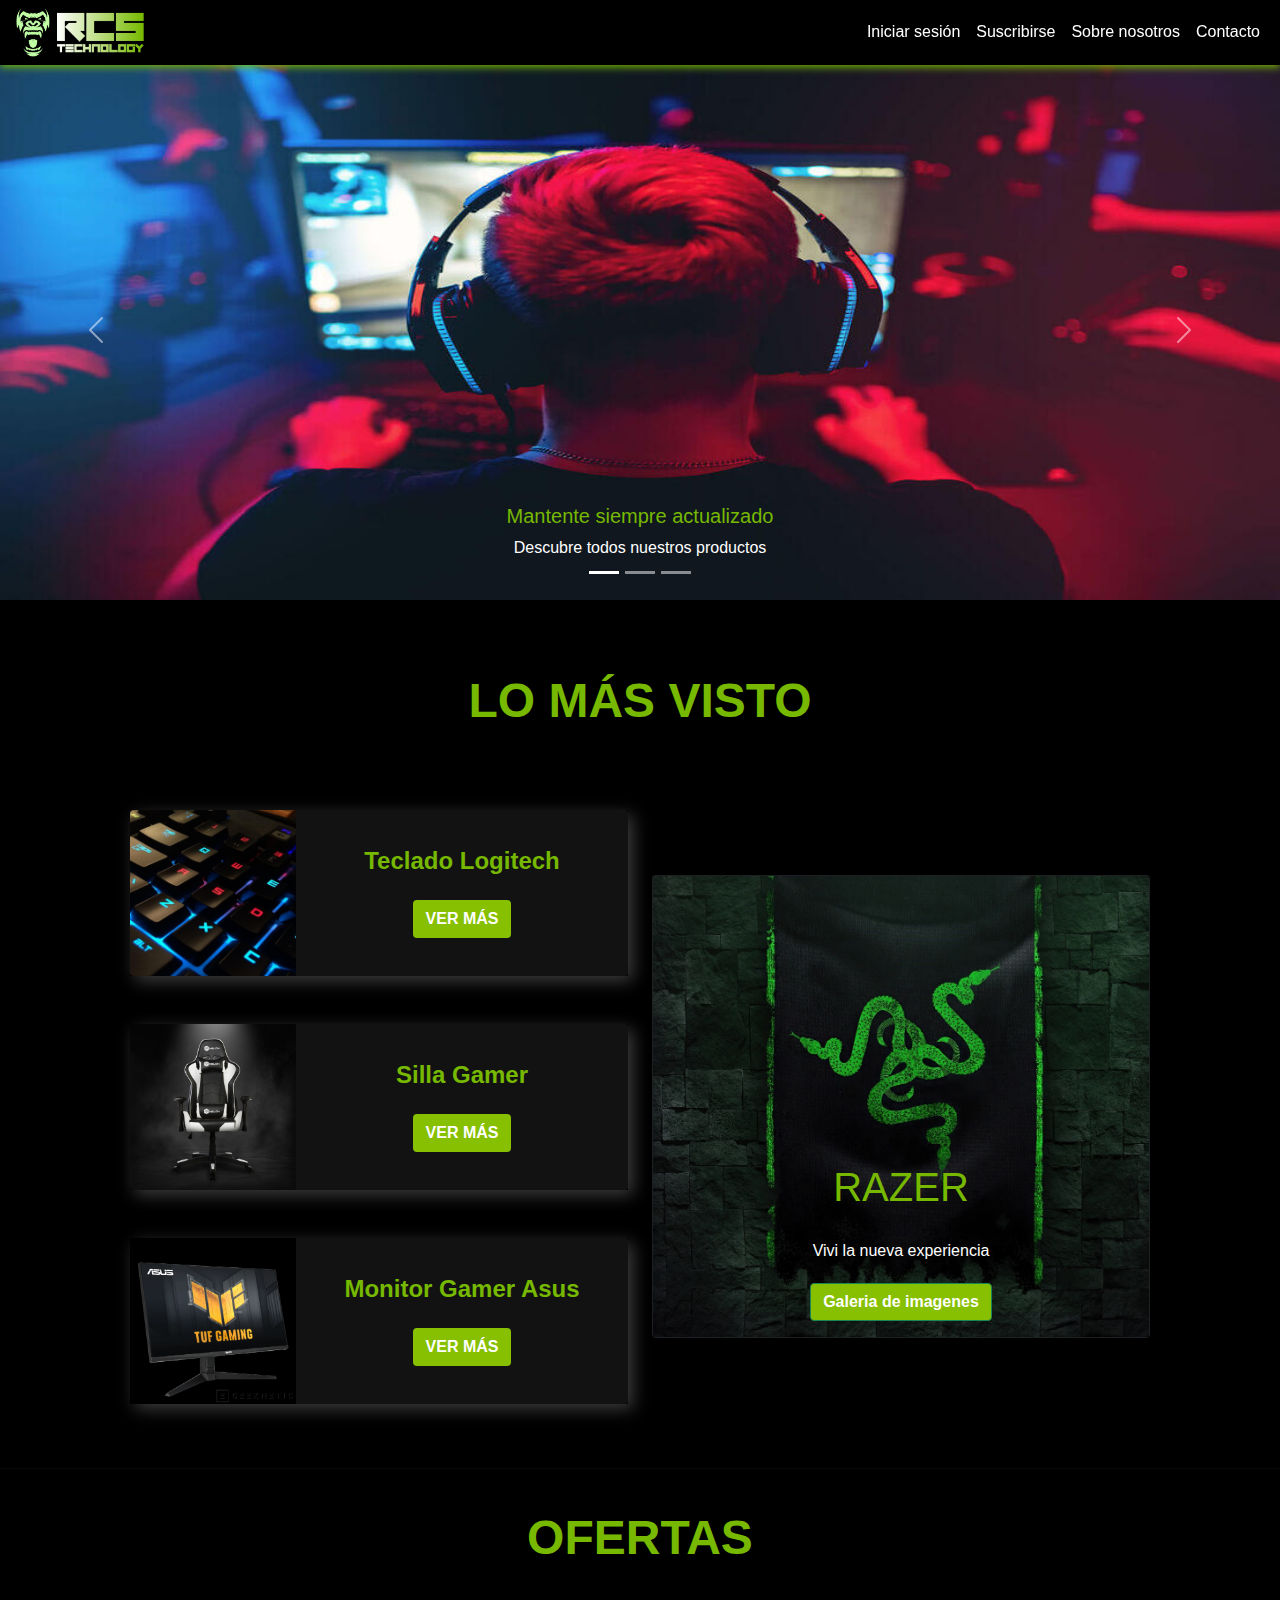
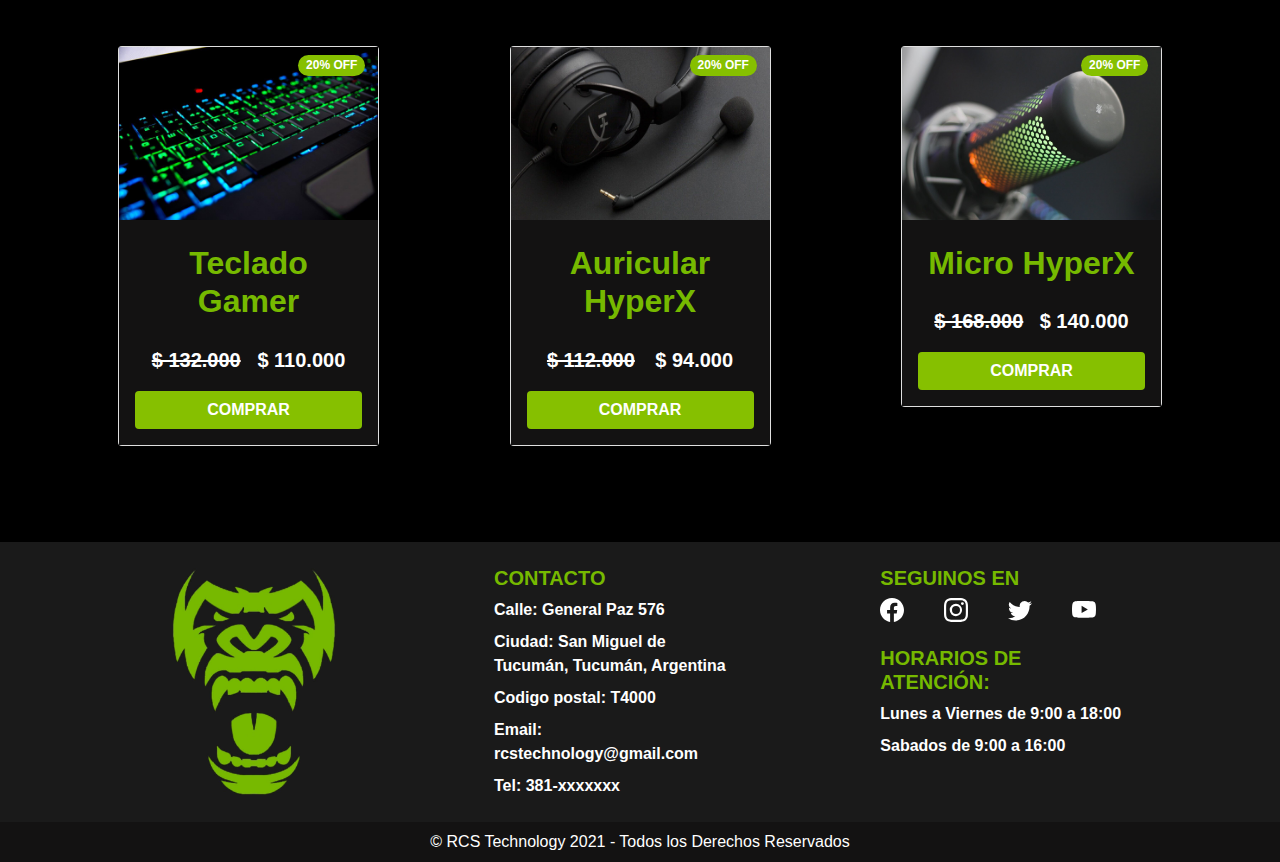
==== src/index.html @ 583ad3e9 "feat: 404 page added" ====
<!DOCTYPE html>
<html lang="en">
<head>
    <meta charset="UTF-8">
    <meta name="viewport" content="width=device-width, initial-scale=1.0">
    <title>Página Principal</title>
    <link rel="stylesheet" href="../bootstrap/bootstrap.min.css" />
    <link rel="stylesheet" href="./index.css" />
</head>
<body>

    <header>
        <nav class="navbar navbar-expand-lg fixed-top">
          <div class="container-fluid">
            <a href="">
                <img src="/public/images/headerlogo.png" alt="" width="135" height="50"/>
            </a>
            <button
              class="navbar-toggler"
              type="button"
              data-bs-toggle="collapse"
              data-bs-target="#navbarNav"
              aria-controls="navbarNav"
              aria-expanded="false"
              aria-label="Toggle navigation"
            >
              <span></span>
              <span></span>
              <span></span>
            </button>
            <div
              class="collapse navbar-collapse justify-content-end"
              id="navbarNav"
            >
              <ul class="navbar-nav text-center">
                <li class="nav-item">
                  <a class="nav-link" href="">Iniciar sesión</a>
                </li>
                <li class="nav-item">
                  <a data-bs-toggle="modal" data-bs-target="#modal_sub" class="nav-link" href="">Suscribirse</a>
                </li>
                <li class="nav-item">
                  <a class="nav-link" href="">Sobre nosotros</a>
                </li>
                <li class="nav-item">
                  <a class="nav-link" href="">Contacto</a>
                </li>
              </ul>
            </div>
          </div>
        </nav>
        <!-- <section class="registro">
          <div class="container-fluid">
            <div
              class="modal fade"
              id="modal_sub"
              tabindex="-1"
              data-bs-backdrop="static"
              data-bs-keyboard="false"
              aria-labelledby="subcripcion"
              aria-hidden="true"
            >
              <div class="modal-dialog">
                <div class="modal-content text-white">
                  <div class="modal-header">
                    <h5 class="modal-title fs-3 fw-bold" id="modal_sub">
                      REGÍSTRO
                    </h5>
                    <button
                      type="button"
                      class="btn-close"
                      data-bs-dismiss="modal"
                      aria-label="Close"
                    ></button>
                  </div>
                  <div class="modal-body fw-bold">
                    <form>
                      <div class="datos d-flex">
                        <label
                          for="recipient-name"
                          class="label-name1 col-form-label"
                          >Apellido<span class="form-span"> * </span
                          ><input
                            type="text"
                            class="form-control"
                            id="recipient-name"
                            placeholder="Apellido"
                            minlength="2"
                            maxlength="30"
                            required
                        /></label>
                        <label for="name" class="label-name2 col-form-label"
                          >Nombre<span class="form-span"> * </span>
                          <div class="form-input">
                           <input
                              type="text"
                              class="input-name form-control"
                              id="name"
                             placeholder="Nombre"
                             minlength="2"
                             maxlength="30"
                             required
                            />
                          </div>
                          </label>
                      </div>
                      <div class="mb-3">
                        <label for="email" class="col-form-label"
                          >Email<span class="form-span"> * </span></label
                        >
                        <input
                          type="email"
                          class="form-control"
                          id="email"
                          placeholder="Ej: 123456@gmail.com"
                          minlength="6"
                          maxlength="45"
                          required
                        />
                      </div>
                      <div class="mb-3">
                        <label for="age" class="col-form-label"
                          >Edad<span class="form-span"> * </span></label
                        >
                        <input
                          type="age"
                          class="form-control"
                          id="age"
                          placeholder="Ingrese su edad"
                          minlength="6"
                          maxlength="45"
                          required
                        />
                      </div>
                      <div class="mb-3">
                        <label for="pasword1" class="col-form-label"
                          >Contraseña<span class="form-span"> * </span></label
                        >
                        <input
                          type="password"
                          class="form-control"
                          id="pasword1"
                          placeholder="Ingrese una contraseña"
                          minlength="6"
                          maxlength="45"
                          required
                        />
                      </div>
                      <div class="mb-3">
                        <label for="pasword2" class="col-form-label"
                          >Repetir Contraseña<span class="form-span">
                            *
                          </span></label
                        >
                        <input
                          type="password"
                          class="form-control"
                          id="pasword2"
                          placeholder="Repita la contraseña"
                          minlength="6"
                          maxlength="45"
                          required
                        />
                      </div>
                      <div class="mb-3">
                        <div class="mb-3 form-check">
                          <input
                            type="checkbox"
                            class="form-check-input"
                            id="exampleCheck1"
                            required
                          />
                          <label class="form-check-label" for="exampleCheck1"
                            >Acepta los términos y condiciones</label
                          >
                        </div>
                        <div class="mb-3 form-check">
                          <input
                            type="checkbox"
                            class="form-check-input"
                            id="exampleCheck2"
                            required
                          />
                          <label class="form-check-label" for="exampleCheck2"
                            >Acepta recibir novedades por mail</label
                          >
                        </div>
                      </div>
                    </form>
                  </div>
                  <div
                    class="
                      boton-footer
                      modal-footer
                      d-flex
                      justify-content-center
                    "
                  >
                    <button
                      type="button"
                      class="btn btn-danger text-white fw-bold mx-3"
                      data-bs-dismiss="modal"
                    >
                      Close
                    </button>
                    <button
                      type="submit"
                      class="boton-sub btn btn-primary fw-bold mx-3"
                    >
                      Subscribirse
                    </button>
                  </div>
                </div>
              </div>
            </div>
          </div>
        </section> -->
      </header>
      <!--MAIN-->
    <main>
        <!--HERO SLIDER-->
        <section>
            <div
              id="carouselExampleCaptions"
              class="carousel slide"
              data-bs-ride="carousel"
            >
              <div class="carousel-indicators">
                <button
                  type="button"
                  data-bs-target="#carouselExampleCaptions"
                  data-bs-slide-to="0"
                  class="active"
                  aria-current="true"
                  aria-label="Slide 1"
                ></button>
                <button
                  type="button"
                  data-bs-target="#carouselExampleCaptions"
                  data-bs-slide-to="1"
                  aria-label="Slide 2"
                ></button>
                <button
                  type="button"
                  data-bs-target="#carouselExampleCaptions"
                  data-bs-slide-to="2"
                  aria-label="Slide 3"
                ></button>
              </div>
              <div class="carousel-inner">
                <div class="carousel-item active">
                  <img src="/public/images/hero1.jpg" class="w-100" alt="hero1" />
                  <div class="carousel-caption">
                    <h5>Mantente siempre actualizado</h5>
                    <p>
                      Descubre todos nuestros productos
                    </p>
                  </div>
                </div>
                <div class="carousel-item">
                  <a href="https://www.xbox.com/es-AR">
                  <img src="/public/images/hero2.jpg" class="w-100" alt="hero2" /> </a>
                  <div class="carousel-caption">
                    <h5>X-BOX Series X</h5>
                    <p>
                      ALIMENTA TUS SUEÑOS
                    </p>
                  </div>
                </div>
                <div class="carousel-item">
                  <a href="https://rog.asus.com/ar/">
                  <img src="/public/images/hero3.jpg" class="w-100" alt="hero3" /></a>
                  <div class="carousel-caption">
                    <h5>REPUBLIC OF GAMES</h5>
                    <p>
                      La tecnologia nunca duerme, ni la acción debería hacerlo.
                    </p>
                  </div>
                </div>
              </div>
              <button
                class="carousel-control-prev"
                type="button"
                data-bs-target="#carouselExampleCaptions"
                data-bs-slide="prev"
              >
                <span class="carousel-control-prev-icon" aria-hidden="true"></span>
                <span class="visually-hidden">Previous</span>
              </button>
              <button
                class="carousel-control-next"
                type="button"
                data-bs-target="#carouselExampleCaptions"
                data-bs-slide="next"
              >
                <span class="carousel-control-next-icon" aria-hidden="true"></span>
                <span class="visually-hidden">Next</span>
              </button>
            </div>
          </section>

          <!--PAG MAS VISITADAS-->
            <section class="mt-5">
                <div class="container">
                    <h2 class="section-title text-center fs-1 fw-bold p-4">LO MÁS VISTO</h2>
                    <div class="row bg-black p-5">
                        <div class="col-lg-6 text-light d-flex justify-content-center">
                            <div class="d-flex flex-column gap-5 most-viewed-container">

                                <div class="article-photo bg-black" style="max-width: 540px">
                                    <div class="row g-0">
                                        <div class="col-md-4">
                                            <img
                                                src="/public/images/teclado.jpg"
                                                class="img-fluid rounded-start"
                                                alt="teclado"
                                            />
                                        </div>
                                        <div class="article-info col-md-8 d-flex align-items-center">
                                            <div class="card-body d-flex flex-column align-items-center gap-3">
                                                <h4 class="card-title fw-bold text-center">Teclado Logitech</h4>
                                                <a href="" class="btn btn-success fw-bold">VER MÁS</a>
                                            </div>
                                        </div>
                                    </div>
                                </div>

                                <div class="article-photo bg-black" style="max-width: 540px">
                                    <div class="row g-0">
                                        <div class="col-md-4">
                                            <img
                                                src="/public/images/sillon.jpg"
                                                class="img-fluid rounded-start"
                                                alt="silla"
                                            />
                                        </div>
                                        <div class="article-info col-md-8 d-flex align-items-center">
                                            <div class="card-body d-flex flex-column align-items-center gap-3">
                                                <h4 class="card-title fw-bold text-center">Silla Gamer</h4>
                                                <a href="./pages/404-error/404-error.html" class="btn btn-success fw-bold">VER MÁS</a>
                                            </div>
                                        </div>
                                    </div>
                                </div>

                                <div class="article-photo bg-black" style="max-width: 540px">
                                    <div class="row g-0">
                                        <div class="col-md-4">
                                            <img
                                                src="/public/images/monitorasus.png"
                                                class="img-fluid rounded-start"
                                                alt="monitor"
                                            />
                                        </div>
                                        <div class="article-info col-md-8 d-flex align-items-center">
                                            <div class="card-body d-flex flex-column align-items-center gap-3">
                                                <h4 class="card-title fw-bold text-center">Monitor Gamer Asus</h4>
                                                <a href="./pages/404-error/404-error.html" class="btn btn-success fw-bold">VER MÁS</a>
                                            </div>
                                        </div>
                                    </div>
                                </div>

                            </div>
                        </div>



                        <div class="col-lg-6 text-white d-flex justify-content-center align-items-center advertising-container">
                            <div class="card bg-dark text-white">
                                <img src="/public/images/razer.jpg" alt="razer logo" />
                                <div class="advertising-text-container card-img-overlay text-center">
                                    <h2 class="advertising-title fs-1">RAZER</h2>
                                    <p class="advertising-text">Vivi la nueva experiencia</p>
                                    <a href="/pages/galery.html" class="advertising-btn btn btn-success fw-bold">Galeria de imagenes</a>
                                </div>
                            </div>
                        </div>


                    </div>
                </div>
            </section>

            <div></div>
            <hr class="hr" />
            <!--OFERTAS-->
                  <div class="container">
                        <h2 class="section-title text-center fs-1 fw-bold p-4">OFERTAS</h2>
                      <div class="row bg-black p-5 d-flex flex-wrap justify-content-between gap-5">
                          
                          <div class="col-md-12 col-lg-3 text-center card-container">
                            <div class="card">
                              <img
                                src="/public/images/ofertas/teclado.jpg"
                                class="gallery-item"
                                alt=""
                              />
                              <span class="badge rounded-pill bg-success">20% OFF</span>
                              <div class="d-flex flex-column gap-3 card-offers card-body text-center">
                                <h5 class="card-title mt-2 fs-2 fw-bold">Teclado Gamer</h5>
                                <p
                                  class="card-text d-flex justify-content-evenly fs-5"
                                >
                                <span class="card-text-span">$ 132.000</span>$ 110.000
                                </p>
                                <a href="/pages/404error.html" class="btn btn-success">COMPRAR</a>
                              </div>
                            </div>
                        </div>
    
                          <div class="col-md-12 col-lg-3 text-center card-container">
                            <div class="card">
                              <img
                                src="/public/images/ofertas/auricular.jpg"
                                class="gallery-item"
                                alt=""
                              />
                              <span class="badge rounded-pill bg-success">20% OFF</span>
                              <div class="d-flex flex-column gap-3 card-offers card-body text-center">
                                <h5 class="card-title mt-2 fs-2 fw-bold">Auricular HyperX</h5>
                                <p
                                  class="card-text d-flex justify-content-evenly fs-5"
                                >
                                  <span class="card-text-span">$ 112.000</span>$ 94.000
                                </p>
                                <a href="./pages/404-error/404-error.html" class="btn btn-success">COMPRAR</a>
                              </div>
                            </div>
                        </div>
    
                          <div class="col-md-12 col-lg-3 text-center card-container">
                            <div class="card">
                              <img
                                src="/public/images/ofertas/accesorios.jpg"
                                class="gallery-item"
                                alt=""
                              />
                              <span class="badge rounded-pill bg-success">20% OFF</span>
                              <div class="d-flex flex-column gap-3 card-offers card-body text-center">
                                <h5 class="card-title mt-2 fs-2 fw-bold">Micro HyperX</h5>
                                <p
                                  class="card-text d-flex justify-content-evenly fs-5"
                                >
                                <span class="card-text-span">$ 168.000</span>$ 140.000
                                </p>
                                <a href="./pages/404-error/404-error.html" class="btn btn-success">COMPRAR</a>
                              </div>
                            </div>
                        </div>
                      </div>
                  </div>
              </section>
    </main>

      <!-- FOOTER -->
      <footer>
        <div class="footer">
        <div class="container mt-5">
          <div class="bgcontainer text-center text-lg-start text-white">
            <div class="container p-4">
              <div class="row d-flex justify-content-around gap-4 contact-info-container">
                <div class="col-lg-3 col-md-12 footer-image">
                    <img
                      src="/public/images/footer.jpg"
                      height=""
                      alt=""
                    />
                </div>
                <div class="col-lg-3 col-md-6">
                  <h5 class="text-uppercase fw-bold">Contacto</h5>
                  <ul class="d-flex flex-column gap-2 list-unstyled contact-info">
                    <li class="fw-bold">
                      Calle: General Paz 576
                    </li>
                    <li class="fw-bold">
                      Ciudad: San Miguel de Tucumán, Tucumán, Argentina
                    </li>
                    <li class="fw-bold">
                      Codigo postal: T4000
                    </li>
                    <li class="fw-bold">
                      Email: rcstechnology@gmail.com
                    </li>
                    <li class="fw-bold">
                      Tel: 381-xxxxxxx
                    </li>
                    </li>
                  </ul>
                </div>
                <div class="d-flex flex-column gap-4 col-lg-3 col-md-6">
                    <div>
                        <h5 class="text-uppercase fw-bold">Seguinos en</h5>
                        <div class="social-items">
                          <a href="#!" class="a-social-item text-white"
                              > <svg xmlns="http://www.w3.org/2000/svg" width="24" height="24" fill="currentColor" class="bi bi-facebook" viewBox="0 0 16 16">
                              <path d="M16 8.049c0-4.446-3.582-8.05-8-8.05C3.58 0-.002 3.603-.002 8.05c0 4.017 2.926 7.347 6.75 7.951v-5.625h-2.03V8.05H6.75V6.275c0-2.017 1.195-3.131 3.022-3.131.876 0 1.791.157 1.791.157v1.98h-1.009c-.993 0-1.303.621-1.303 1.258v1.51h2.218l-.354 2.326H9.25V16c3.824-.604 6.75-3.934 6.75-7.951z"/>
                              </svg> <i class="fas fa-paw"></i></a>
                            <a href="#!" class="a-social-item text-white"
                              > <svg xmlns="http://www.w3.org/2000/svg" width="24" height="24" fill="currentColor" class="bi bi-instagram" viewBox="0 0 16 16">
                               <path d="M8 0C5.829 0 5.556.01 4.703.048 3.85.088 3.269.222 2.76.42a3.917 3.917 0 0 0-1.417.923A3.927 3.927 0 0 0 .42 2.76C.222 3.268.087 3.85.048 4.7.01 5.555 0 5.827 0 8.001c0 2.172.01 2.444.048 3.297.04.852.174 1.433.372 1.942.205.526.478.972.923 1.417.444.445.89.719 1.416.923.51.198 1.09.333 1.942.372C5.555 15.99 5.827 16 8 16s2.444-.01 3.298-.048c.851-.04 1.434-.174 1.943-.372a3.916 3.916 0 0 0 1.416-.923c.445-.445.718-.891.923-1.417.197-.509.332-1.09.372-1.942C15.99 10.445 16 10.173 16 8s-.01-2.445-.048-3.299c-.04-.851-.175-1.433-.372-1.941a3.926 3.926 0 0 0-.923-1.417A3.911 3.911 0 0 0 13.24.42c-.51-.198-1.092-.333-1.943-.372C10.443.01 10.172 0 7.998 0h.003zm-.717 1.442h.718c2.136 0 2.389.007 3.232.046.78.035 1.204.166 1.486.275.373.145.64.319.92.599.28.28.453.546.598.92.11.281.24.705.275 1.485.039.843.047 1.096.047 3.231s-.008 2.389-.047 3.232c-.035.78-.166 1.203-.275 1.485a2.47 2.47 0 0 1-.599.919c-.28.28-.546.453-.92.598-.28.11-.704.24-1.485.276-.843.038-1.096.047-3.232.047s-2.39-.009-3.233-.047c-.78-.036-1.203-.166-1.485-.276a2.478 2.478 0 0 1-.92-.598 2.48 2.48 0 0 1-.6-.92c-.109-.281-.24-.705-.275-1.485-.038-.843-.046-1.096-.046-3.233 0-2.136.008-2.388.046-3.231.036-.78.166-1.204.276-1.486.145-.373.319-.64.599-.92.28-.28.546-.453.92-.598.282-.11.705-.24 1.485-.276.738-.034 1.024-.044 2.515-.045v.002zm4.988 1.328a.96.96 0 1 0 0 1.92.96.96 0 0 0 0-1.92zm-4.27 1.122a4.109 4.109 0 1 0 0 8.217 4.109 4.109 0 0 0 0-8.217zm0 1.441a2.667 2.667 0 1 1 0 5.334 2.667 2.667 0 0 1 0-5.334z"/>
                                </svg> <i class="fas fa-paw"></i></a>
                            <a href="#!" class="a-social-item text-white"
                              > <svg xmlns="http://www.w3.org/2000/svg" width="24" height="24" fill="currentColor" class="bi bi-twitter" viewBox="0 0 16 16">
                              <path d="M5.026 15c6.038 0 9.341-5.003 9.341-9.334 0-.14 0-.282-.006-.422A6.685 6.685 0 0 0 16 3.542a6.658 6.658 0 0 1-1.889.518 3.301 3.301 0 0 0 1.447-1.817 6.533 6.533 0 0 1-2.087.793A3.286 3.286 0 0 0 7.875 6.03a9.325 9.325 0 0 1-6.767-3.429 3.289 3.289 0 0 0 1.018 4.382A3.323 3.323 0 0 1 .64 6.575v.045a3.288 3.288 0 0 0 2.632 3.218 3.203 3.203 0 0 1-.865.115 3.23 3.23 0 0 1-.614-.057 3.283 3.283 0 0 0 3.067 2.277A6.588 6.588 0 0 1 .78 13.58a6.32 6.32 0 0 1-.78-.045A9.344 9.344 0 0 0 5.026 15z"/>
                              </svg> <i class="fas fa-paw"></i></a>
                            <a href="#!" class="a-social-item text-white"
                              > <svg xmlns="http://www.w3.org/2000/svg" width="24" height="24" fill="currentColor" class="bi bi-youtube" viewBox="0 0 16 16">
                              <path d="M8.051 1.999h.089c.822.003 4.987.033 6.11.335a2.01 2.01 0 0 1 1.415 1.42c.101.38.172.883.22 1.402l.01.104.022.26.008.104c.065.914.073 1.77.074 1.957v.075c-.001.194-.01 1.108-.082 2.06l-.008.105-.009.104c-.05.572-.124 1.14-.235 1.558a2.007 2.007 0 0 1-1.415 1.42c-1.16.312-5.569.334-6.18.335h-.142c-.309 0-1.587-.006-2.927-.052l-.17-.006-.087-.004-.171-.007-.171-.007c-1.11-.049-2.167-.128-2.654-.26a2.007 2.007 0 0 1-1.415-1.419c-.111-.417-.185-.986-.235-1.558L.09 9.82l-.008-.104A31.4 31.4 0 0 1 0 7.68v-.123c.002-.215.01-.958.064-1.778l.007-.103.003-.052.008-.104.022-.26.01-.104c.048-.519.119-1.023.22-1.402a2.007 2.007 0 0 1 1.415-1.42c.487-.13 1.544-.21 2.654-.26l.17-.007.172-.006.086-.003.171-.007A99.788 99.788 0 0 1 7.858 2h.193zM6.4 5.209v4.818l4.157-2.408L6.4 5.209z"/>
                              </svg> <i class="fas fa-paw"></i></a>
                      </div>
                    </div>
                <div>
                    <h5 class="text-uppercase fw-bold">Horarios de atención:</h5>
                    <div class="d-flex flex-column gap-2">
                        <p class="fw-bold">Lunes a Viernes de 9:00 a 18:00</p>
                        <p class="fw-bold">Sabados de 9:00 a 16:00</p>
                    </div>
                </div>
                </div>
              </div>
            </div>
          </div>
        </div>
        </div>
        <div class="footercopyrigh text-center text-white  p-2 ">
            <p>© RCS Technology 2021 - Todos los Derechos Reservados</p>                  
        </div>
        </footer>

    <script src="../bootstrap/bootstrap.bundle.min.js"></script>
</body>
</html>
---- src/index.css ----
* {
    box-sizing: border-box;
    margin: 0;
    padding: 0;
  }
  
  :root {
    --bs-green: #76b900;
    --bs-teal: #86c000;
    --btn-success: #86c000;
  }
  
  img {
    max-width: 100%;
    height: auto;
  }
  
  body {
    margin-top: 60px;
    background-color: black;
    font-family: "Rubik", sans-serif;
  }

  p {
    margin: 0;
  }

  ul{
    margin: 0;
  }

  .section-title {
    font-size: 3rem !important;
    color: var(--bs-green);
  }

  /* HEADER */
  
  nav {
    background-color: #000000;
    box-shadow: 0rem 0.1rem 0.5rem var(--bs-green);
  }
  
  .nav-link {
    text-decoration: none;
    color: #ffffff;
    font-weight: 500;
  }
  
  .nav-link:hover {
    color: var(--bs-green);
  }
  
  .navbar-toggler {
    background-color: transparent;
  }
  
  .navbar-toggler span {
    display: block;
    width: 22px;
    height: 3px;
    border: 1px;
    background: #fff;
  }
  
  .navbar-toggler span + span {
    margin-top: 5px;
    width: 22px;
    margin-left: 0px;
  }
  
  .navbar-toggler span + span + span {
    width: 22px;
    margin-left: 0px;
  }
  
  /* MODAL */
  .form-input input:focus,
  .form-input input:valid {
    border: 2px solid #547900;
  }
  
  .btn-close {
    background-color: #76b900;
  }
  
  .modal-title {
    text-align: center;
  }
  
  .form-span {
    color: #76b900;
  }
  
  .modal-body input {
    background-color: #999999;
    box-shadow: 5px 3px 10px black;
  }
  
  .datos input {
    margin-top: 0.5rem;
  }
  
  .label-name1,
  .label-name2 {
    width: 25rem;
  }
  
  .label-name2 {
    margin-left: 1.5rem;
  }
  
  .boton-sub {
    background-color: #86c000 !important;
  }
  
  .boton-sub:hover {
    background-color: #547900 !important;
  }
  
  .boton-footer button {
    border: transparent;
    box-shadow: 5px 3px 10px black;
  }
  
  .modal-content {
    background-color: #1a1a1a;
    box-shadow: 0 0px 9px 2px #76b900;
  }
  
  ::placeholder {
    color: white !important;
  }

  /* HERO */

  .carousel-item img{
    height: 60vh;
  }

  /* MAS VISITAS */
  
  .most-viewed-title {
    font-size: 3rem !important;
    color: var(--bs-green);
  }
  
  .text-primary {
    color: var(--bs-green) !important;
  }
  
  .btn-success {
    background-color: var(--bs-teal) !important;
  }  
  
  .most-viewed-container .article-photo {
      border: transparent;
      box-shadow: 0.3rem 0.3rem 1rem rgb(60 60 60);
    }
    
    .most-viewed-container .article-photo:hover {
        transform: scale(1.03);
        transition: 0.4s;
        box-shadow: 0.5rem 0.5rem 1rem rgb(60 60 60);
    }
    
    .article-info {
      background-color: #131212;
      border-radius: 0 3px 3px 0;
    }

  a {
    color: white;
    text-decoration: none;
  }
  
  a:hover {
    color: white;
  }

  .advertising-text-container{
    display: flex;
    justify-content: flex-end;
    flex-direction: column;
    align-items: center;
    gap: 20px;
  }

  .advertising-title {
    color: var(--bs-green) !important;
  }

   /* OFERTAS */

   .card-container{
    padding: 0;
   }
  
   .col .card {
    background-color: black;
    border-color: #303030;
  }
  
  .col .card:hover {
    transform: scale(1.05);
    transition: 0.5s;
    box-shadow: 0rem 0.5rem 1rem rgb(60, 60, 60);
  }
  
  .card-offers {
    background-color: #131212;
  }

  .card-text {
    color: white;
    font-weight: bold;
  }
  
  .card-body a {
    font-weight: bold;
    background-color: var(--btn-success) !important;
    outline: none;
  }
  
  .card-body .btn {
    outline-style: none;
    border-color: transparent;
  }

  .card-title {
    color: var(--bs-green) !important;
  } 
  
  
  .badge {
    position: absolute;
    top: 0.5rem;
    right: 0.8rem;
    background-color: var(--btn-success) !important;
  }
  
  .card-text-span {
    text-decoration: line-through !important;
  }

  /*FOOTER*/
  .footer {
    background-color: #1a1a1a;
  }

  .footer-image {
    max-width: 230px;
}
  
  .bgcontainer {
    background-color: #1a1a1a;
  }
  
  h5 {
    color: #76b900;
  }
  
  .footercopyrigh {
    background-color: rgb(19, 18, 18);
  }
  
  .ulredes {
    display: flex;
    justify-content: center;
  }
  
  .social-items {
    display: flex;
    justify-content: start;
    gap: 40px;
  }

  @media (max-width: 576px) {

    .carousel-item img{
        height: 30vh;
    }

    .advertising-container{
        margin-top: 3rem;
    }

    .footer-image {
        max-width: 150px;
    }

    .contact-info{
        margin: 0;
    }

    .social-items {
        justify-content: center;
      }
  }
  
  @media (min-width: 577px) and (max-width: 768px) {

    .carousel-item img{
        height: 50vh;
    }

    .advertising-container{
        margin-top: 3rem;
    }
    
    .footer-image {
        max-width: 180px;
    }

    .social-items {
        justify-content: center;
    }
  }
  
  @media (min-width: 769px) and (max-width: 992px) {

    .contact-info-container{
        flex-direction: column;
        align-items: center;
    }

    .advertising-container{
        margin-top: 3rem;
    }
    
    .footer-image {
        max-width: 200px;
    }

    .social-items {
        justify-content: center;
    }

    .carousel-item img{
        height: 50vh;
    }

  }
  
  @media (min-width: 993px) and (max-width: 1200px) {    

    .carousel-item img{
        height: 50vh;
    }
  }
  
  @media (min-width: 1201px) and (max-width: 1400px) {

  }
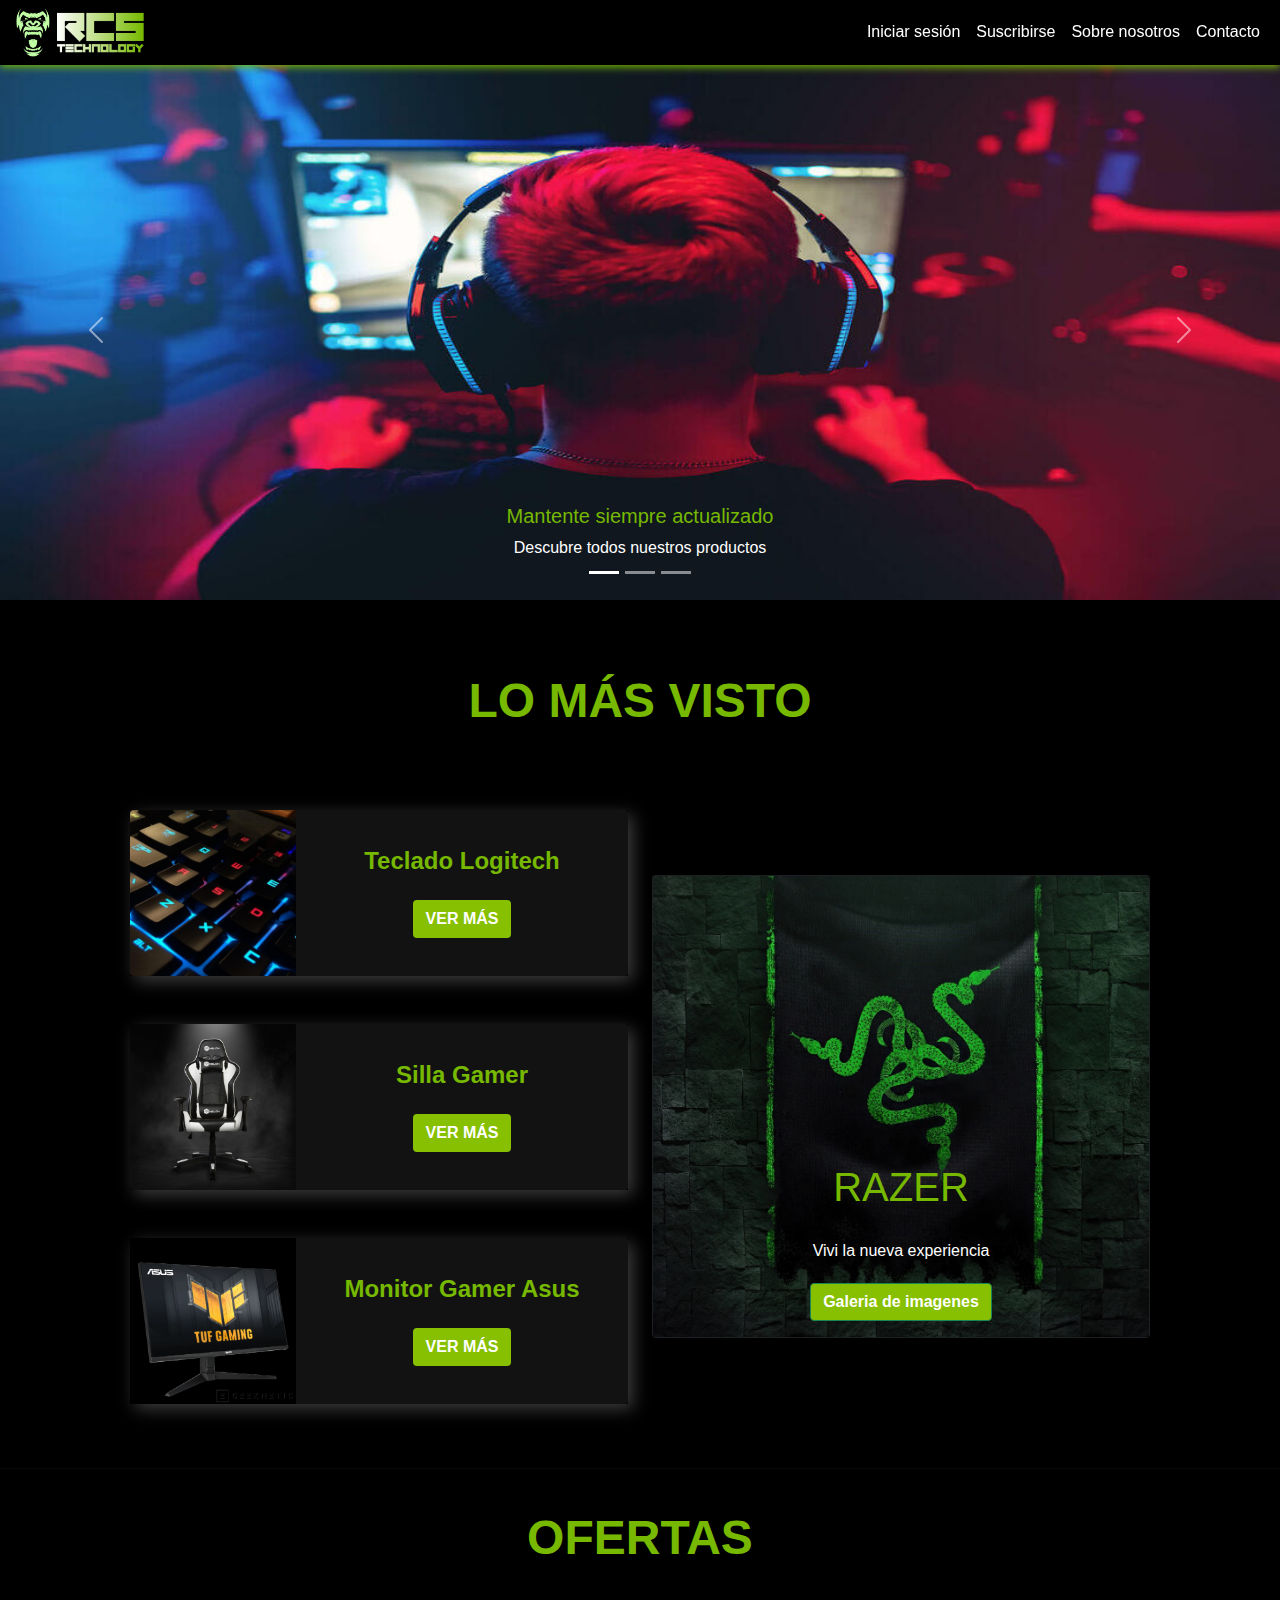
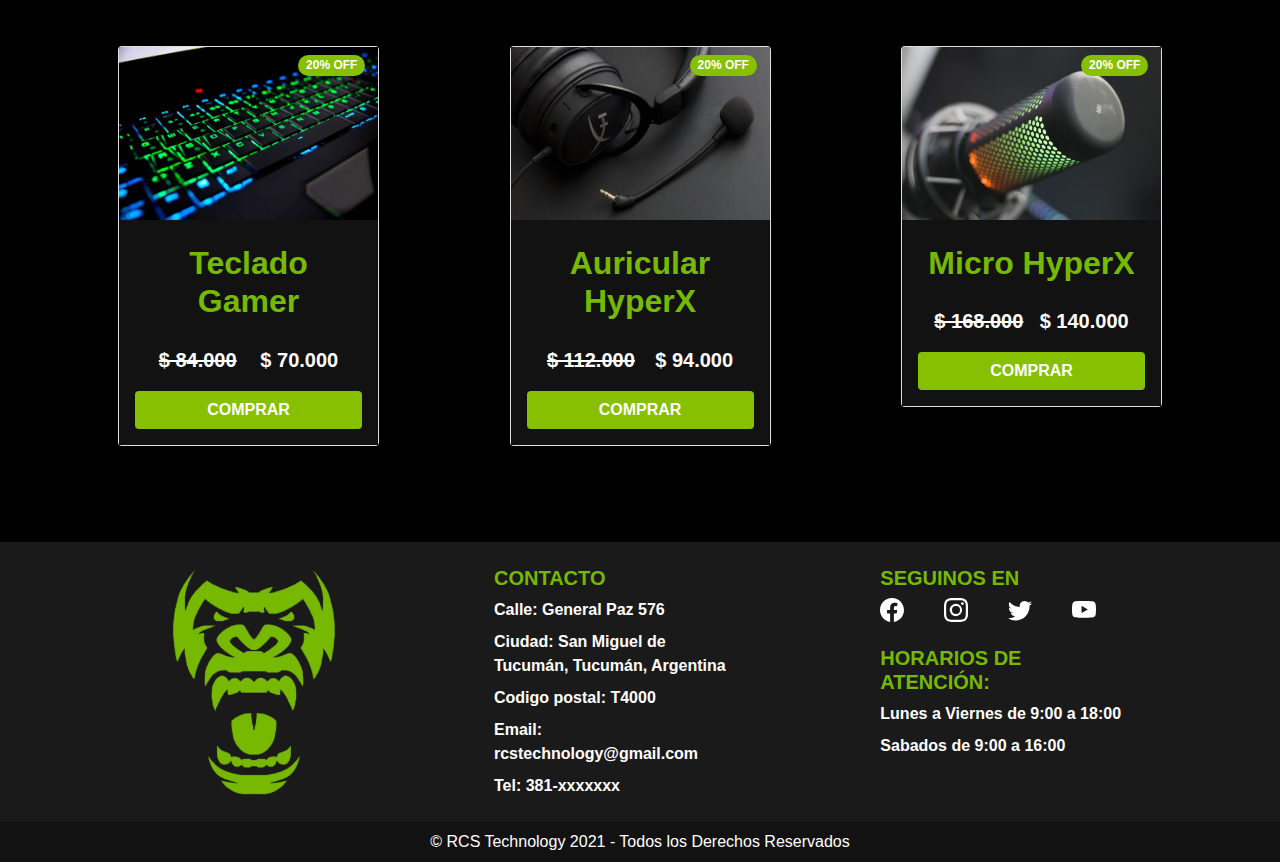
==== commit 14c8d5fa: "feat: product page added" ====
--- a/src/index.html
+++ b/src/index.html
@@ -34,16 +34,16 @@
             >
               <ul class="navbar-nav text-center">
                 <li class="nav-item">
-                  <a class="nav-link" href="">Iniciar sesión</a>
+                  <a class="nav-link" href="./pages/login/login.html">Iniciar sesión</a>
                 </li>
                 <li class="nav-item">
                   <a data-bs-toggle="modal" data-bs-target="#modal_sub" class="nav-link" href="">Suscribirse</a>
                 </li>
                 <li class="nav-item">
-                  <a class="nav-link" href="">Sobre nosotros</a>
+                  <a class="nav-link" href="./pages/about-us/about-us.html">Sobre nosotros</a>
                 </li>
                 <li class="nav-item">
-                  <a class="nav-link" href="">Contacto</a>
+                  <a class="nav-link" href="./pages/contact-us/contact-us.html">Contacto</a>
                 </li>
               </ul>
             </div>
@@ -319,7 +319,7 @@
                                         <div class="article-info col-md-8 d-flex align-items-center">
                                             <div class="card-body d-flex flex-column align-items-center gap-3">
                                                 <h4 class="card-title fw-bold text-center">Teclado Logitech</h4>
-                                                <a href="" class="btn btn-success fw-bold">VER MÁS</a>
+                                                <a href="./pages/product-page/product-page.html" class="btn btn-success fw-bold">VER MÁS</a>
                                             </div>
                                         </div>
                                     </div>
@@ -402,9 +402,9 @@
                                 <p
                                   class="card-text d-flex justify-content-evenly fs-5"
                                 >
-                                <span class="card-text-span">$ 132.000</span>$ 110.000
+                                <span class="card-text-span">$ 84.000</span>$ 70.000
                                 </p>
-                                <a href="/pages/404error.html" class="btn btn-success">COMPRAR</a>
+                                <a href="./pages/product-page/product-page.html" class="btn btn-success">COMPRAR</a>
                               </div>
                             </div>
                         </div>
--- a/src/index.css
+++ b/src/index.css
@@ -277,13 +277,18 @@
 
   @media (max-width: 576px) {
 
+    /* HERO */
     .carousel-item img{
         height: 30vh;
     }
 
+    /* ADVERTISING */
+
     .advertising-container{
         margin-top: 3rem;
     }
+
+    /* FOOTER */
 
     .footer-image {
         max-width: 150px;
@@ -300,14 +305,18 @@
   
   @media (min-width: 577px) and (max-width: 768px) {
 
+    /* HERO */
     .carousel-item img{
         height: 50vh;
     }
 
+    /* ADVERTISING */
+
     .advertising-container{
         margin-top: 3rem;
     }
     
+    /* FOOTER */
     .footer-image {
         max-width: 180px;
     }
@@ -319,34 +328,38 @@
   
   @media (min-width: 769px) and (max-width: 992px) {
 
+    /* HERO */
+    .carousel-item img{
+      height: 50vh;
+    }
+
+    /* ADVERTISING */    
+    .advertising-container{
+      margin-top: 3rem;
+    }
+
+    /* FOOTER */
+    
+    .footer-image {
+      max-width: 200px;
+    }
     .contact-info-container{
         flex-direction: column;
         align-items: center;
     }
 
-    .advertising-container{
-        margin-top: 3rem;
-    }
-    
-    .footer-image {
-        max-width: 200px;
-    }
-
     .social-items {
         justify-content: center;
-    }
-
+    }   
+
+  }
+  
+  @media (min-width: 993px) and (max-width: 1200px) {    
+
+    /* HERO */
     .carousel-item img{
         height: 50vh;
     }
-
-  }
-  
-  @media (min-width: 993px) and (max-width: 1200px) {    
-
-    .carousel-item img{
-        height: 50vh;
-    }
   }
   
   @media (min-width: 1201px) and (max-width: 1400px) {
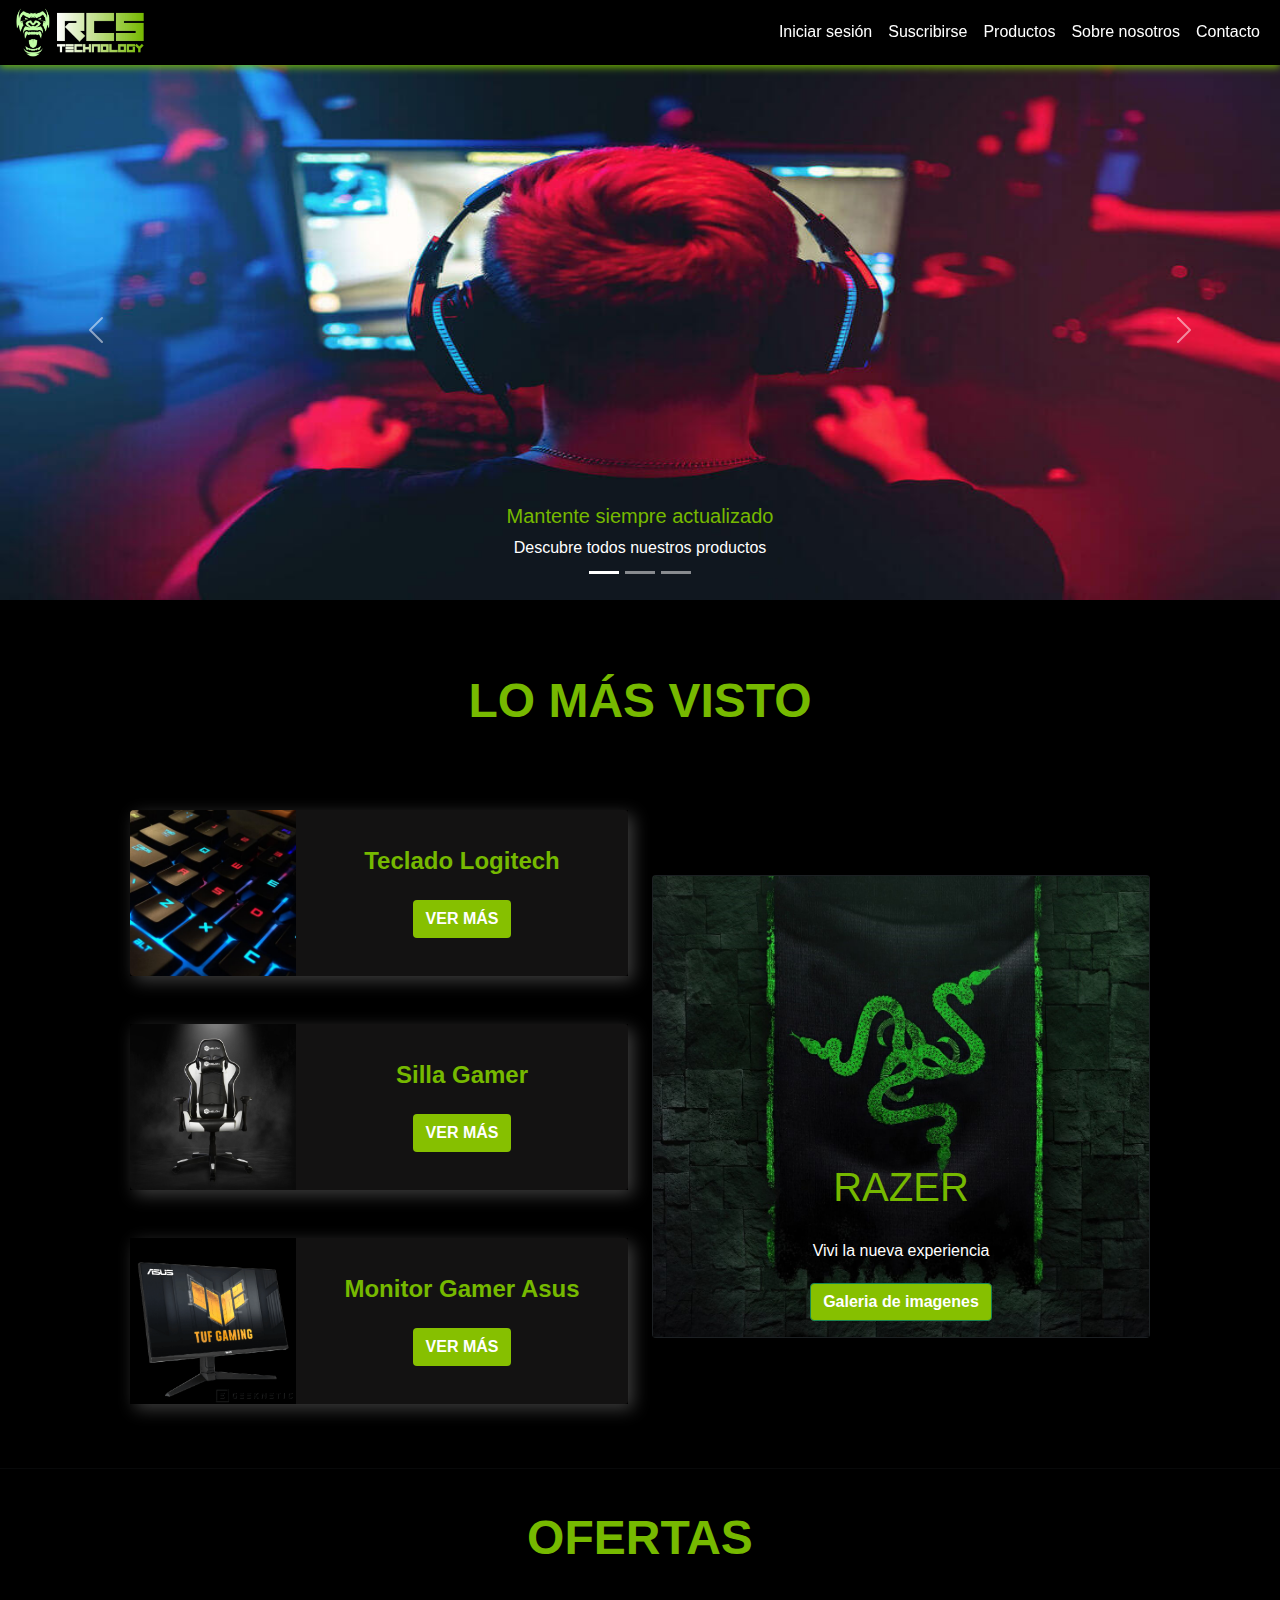
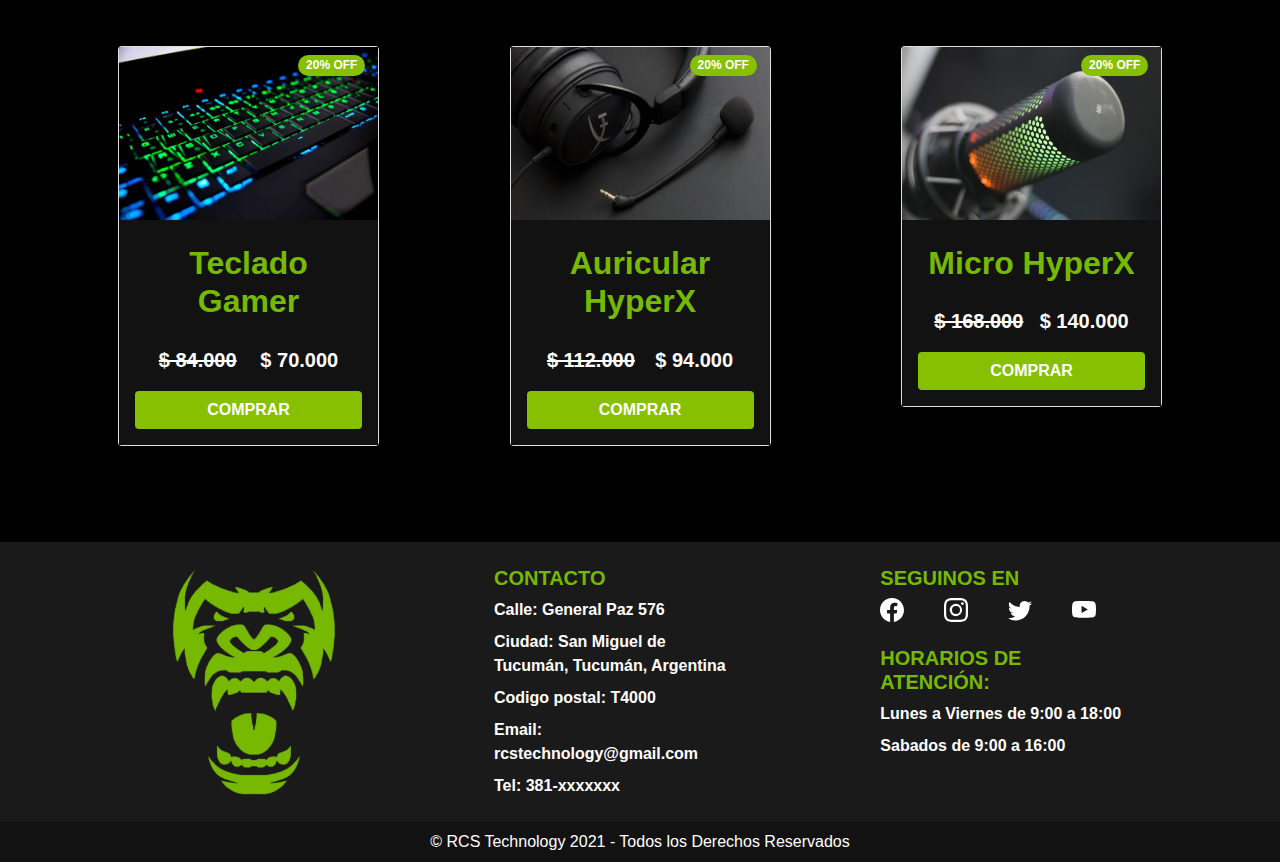
==== commit adf680bd: "feat: products page added" ====
--- a/src/index.html
+++ b/src/index.html
@@ -38,6 +38,9 @@
                 </li>
                 <li class="nav-item">
                   <a data-bs-toggle="modal" data-bs-target="#modal_sub" class="nav-link" href="">Suscribirse</a>
+                </li>
+                <li class="nav-item">
+                  <a class="nav-link" href="./pages/categories/categories.html">Productos</a>
                 </li>
                 <li class="nav-item">
                   <a class="nav-link" href="./pages/about-us/about-us.html">Sobre nosotros</a>
--- a/src/index.css
+++ b/src/index.css
@@ -27,6 +27,10 @@
 
   ul{
     margin: 0;
+  }
+
+  .border{
+    border: 1px solid red;
   }
 
   .section-title {
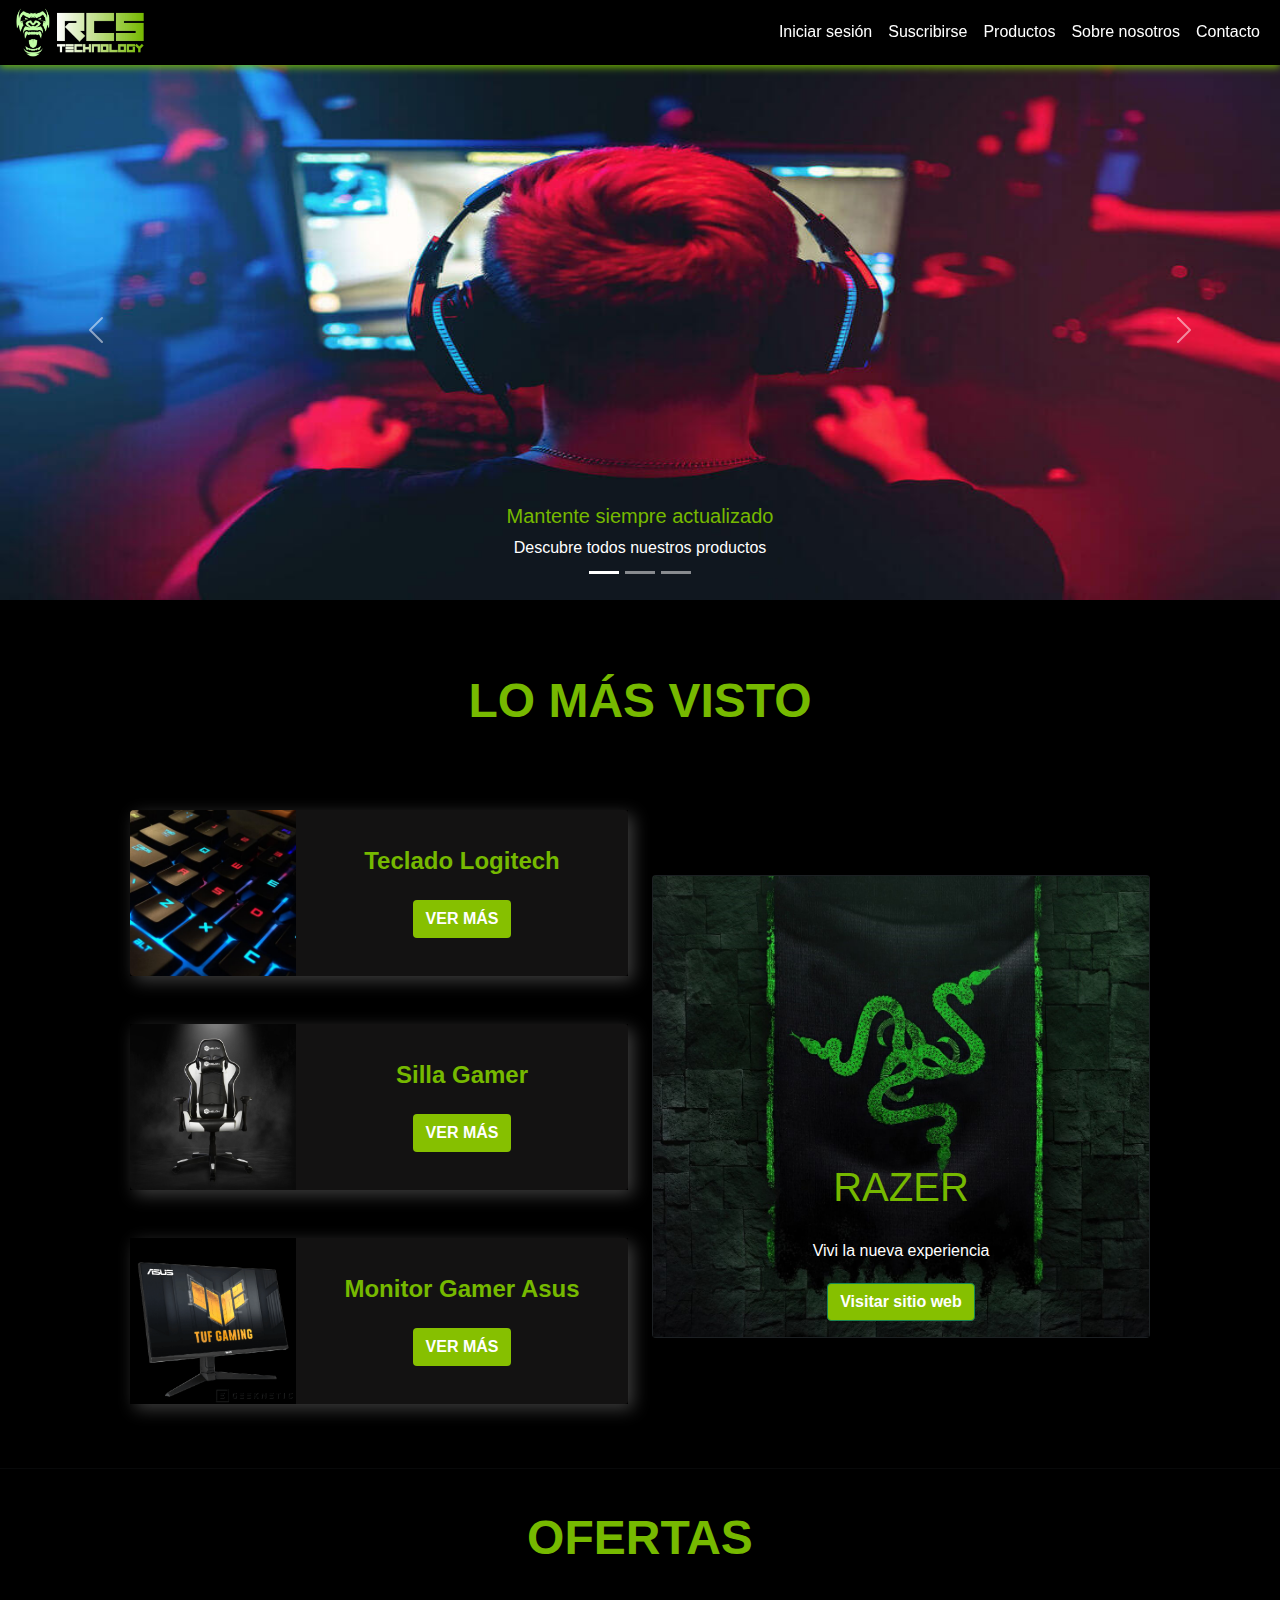
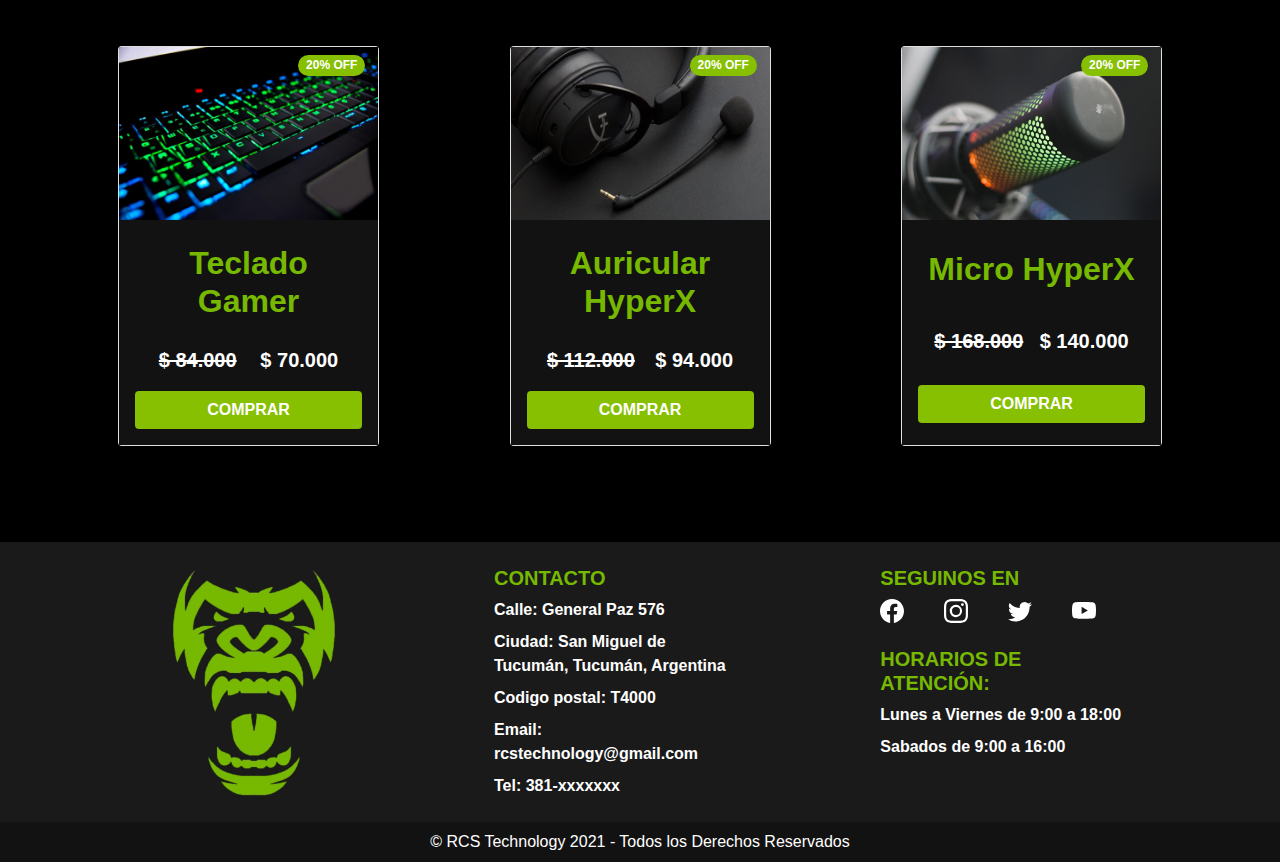
==== commit 25eaaef9: "fix: some general details fixed" ====
--- a/src/index.html
+++ b/src/index.html
@@ -3,7 +3,7 @@
 <head>
     <meta charset="UTF-8">
     <meta name="viewport" content="width=device-width, initial-scale=1.0">
-    <title>Página Principal</title>
+    <title>RCS Technology</title>
     <link rel="stylesheet" href="../bootstrap/bootstrap.min.css" />
     <link rel="stylesheet" href="./index.css" />
 </head>
@@ -37,7 +37,7 @@
                   <a class="nav-link" href="./pages/login/login.html">Iniciar sesión</a>
                 </li>
                 <li class="nav-item">
-                  <a data-bs-toggle="modal" data-bs-target="#modal_sub" class="nav-link" href="">Suscribirse</a>
+                  <a data-bs-toggle="modal" data-bs-target="#modal_sub" class="nav-link subscribe" href="">Suscribirse</a>
                 </li>
                 <li class="nav-item">
                   <a class="nav-link" href="./pages/categories/categories.html">Productos</a>
@@ -52,7 +52,7 @@
             </div>
           </div>
         </nav>
-        <!-- <section class="registro">
+        <section class="registro">
           <div class="container-fluid">
             <div
               class="modal fade"
@@ -78,7 +78,7 @@
                   </div>
                   <div class="modal-body fw-bold">
                     <form>
-                      <div class="datos d-flex">
+                      <div class="datos d-flex justify-content-between">
                         <label
                           for="recipient-name"
                           class="label-name1 col-form-label"
@@ -97,7 +97,7 @@
                           <div class="form-input">
                            <input
                               type="text"
-                              class="input-name form-control"
+                              class="form-control"
                               id="name"
                              placeholder="Nombre"
                              minlength="2"
@@ -174,7 +174,7 @@
                             required
                           />
                           <label class="form-check-label" for="exampleCheck1"
-                            >Acepta los términos y condiciones</label
+                            >Acepto los términos y condiciones</label
                           >
                         </div>
                         <div class="mb-3 form-check">
@@ -185,7 +185,7 @@
                             required
                           />
                           <label class="form-check-label" for="exampleCheck2"
-                            >Acepta recibir novedades por mail</label
+                            >Acepto recibir novedades por mail</label
                           >
                         </div>
                       </div>
@@ -196,7 +196,7 @@
                       boton-footer
                       modal-footer
                       d-flex
-                      justify-content-center
+                      justify-content-between
                     "
                   >
                     <button
@@ -204,7 +204,7 @@
                       class="btn btn-danger text-white fw-bold mx-3"
                       data-bs-dismiss="modal"
                     >
-                      Close
+                      Cerrar
                     </button>
                     <button
                       type="submit"
@@ -217,7 +217,7 @@
               </div>
             </div>
           </div>
-        </section> -->
+        </section>
       </header>
       <!--MAIN-->
     <main>
@@ -375,7 +375,7 @@
                                 <div class="advertising-text-container card-img-overlay text-center">
                                     <h2 class="advertising-title fs-1">RAZER</h2>
                                     <p class="advertising-text">Vivi la nueva experiencia</p>
-                                    <a href="/pages/galery.html" class="advertising-btn btn btn-success fw-bold">Galeria de imagenes</a>
+                                    <a href="https://www.razer.com/" class="advertising-btn btn btn-success fw-bold">Visitar sitio web</a>
                                 </div>
                             </div>
                         </div>
@@ -389,18 +389,18 @@
             <hr class="hr" />
             <!--OFERTAS-->
                   <div class="container">
-                        <h2 class="section-title text-center fs-1 fw-bold p-4">OFERTAS</h2>
+                      <h2 class="section-title text-center fs-1 fw-bold p-4">OFERTAS</h2>
                       <div class="row bg-black p-5 d-flex flex-wrap justify-content-between gap-5">
                           
                           <div class="col-md-12 col-lg-3 text-center card-container">
-                            <div class="card">
+                            <div class="card" style="min-height: 400px">
                               <img
                                 src="/public/images/ofertas/teclado.jpg"
                                 class="gallery-item"
                                 alt=""
                               />
                               <span class="badge rounded-pill bg-success">20% OFF</span>
-                              <div class="d-flex flex-column gap-3 card-offers card-body text-center">
+                              <div class="d-flex justify-content-around flex-column gap-3 card-offers card-body text-center">
                                 <h5 class="card-title mt-2 fs-2 fw-bold">Teclado Gamer</h5>
                                 <p
                                   class="card-text d-flex justify-content-evenly fs-5"
@@ -410,17 +410,17 @@
                                 <a href="./pages/product-page/product-page.html" class="btn btn-success">COMPRAR</a>
                               </div>
                             </div>
-                        </div>
+                          </div>
     
                           <div class="col-md-12 col-lg-3 text-center card-container">
-                            <div class="card">
+                            <div class="card" style="min-height: 400px">
                               <img
                                 src="/public/images/ofertas/auricular.jpg"
                                 class="gallery-item"
                                 alt=""
                               />
                               <span class="badge rounded-pill bg-success">20% OFF</span>
-                              <div class="d-flex flex-column gap-3 card-offers card-body text-center">
+                              <div class="d-flex justify-content-around flex-column gap-3 card-offers card-body text-center">
                                 <h5 class="card-title mt-2 fs-2 fw-bold">Auricular HyperX</h5>
                                 <p
                                   class="card-text d-flex justify-content-evenly fs-5"
@@ -430,17 +430,17 @@
                                 <a href="./pages/404-error/404-error.html" class="btn btn-success">COMPRAR</a>
                               </div>
                             </div>
-                        </div>
+                          </div>
     
                           <div class="col-md-12 col-lg-3 text-center card-container">
-                            <div class="card">
+                            <div class="card" style="min-height: 400px">
                               <img
                                 src="/public/images/ofertas/accesorios.jpg"
                                 class="gallery-item"
                                 alt=""
                               />
                               <span class="badge rounded-pill bg-success">20% OFF</span>
-                              <div class="d-flex flex-column gap-3 card-offers card-body text-center">
+                              <div class="d-flex justify-content-around flex-column gap-3 card-offers card-body text-center">
                                 <h5 class="card-title mt-2 fs-2 fw-bold">Micro HyperX</h5>
                                 <p
                                   class="card-text d-flex justify-content-evenly fs-5"
@@ -451,6 +451,7 @@
                               </div>
                             </div>
                         </div>
+                        
                       </div>
                   </div>
               </section>
--- a/src/index.css
+++ b/src/index.css
@@ -79,9 +79,9 @@
   }
   
   /* MODAL */
-  .form-input input:focus,
-  .form-input input:valid {
+  .form-control:focus {
     border: 2px solid #547900;
+    box-shadow: none;
   }
   
   .btn-close {
@@ -97,21 +97,11 @@
   }
   
   .modal-body input {
-    background-color: #999999;
     box-shadow: 5px 3px 10px black;
   }
   
   .datos input {
     margin-top: 0.5rem;
-  }
-  
-  .label-name1,
-  .label-name2 {
-    width: 25rem;
-  }
-  
-  .label-name2 {
-    margin-left: 1.5rem;
   }
   
   .boton-sub {
@@ -131,9 +121,18 @@
     background-color: #1a1a1a;
     box-shadow: 0 0px 9px 2px #76b900;
   }
-  
-  ::placeholder {
-    color: white !important;
+
+  .subscribe:focus{
+    color:#76b900;
+  }
+
+  .form-check-input:checked {
+    background-color: #76b900;
+    border-color: #76b900;
+  }
+
+  .form-check-input:focus{
+    box-shadow: none;
   }
 
   /* HERO */
